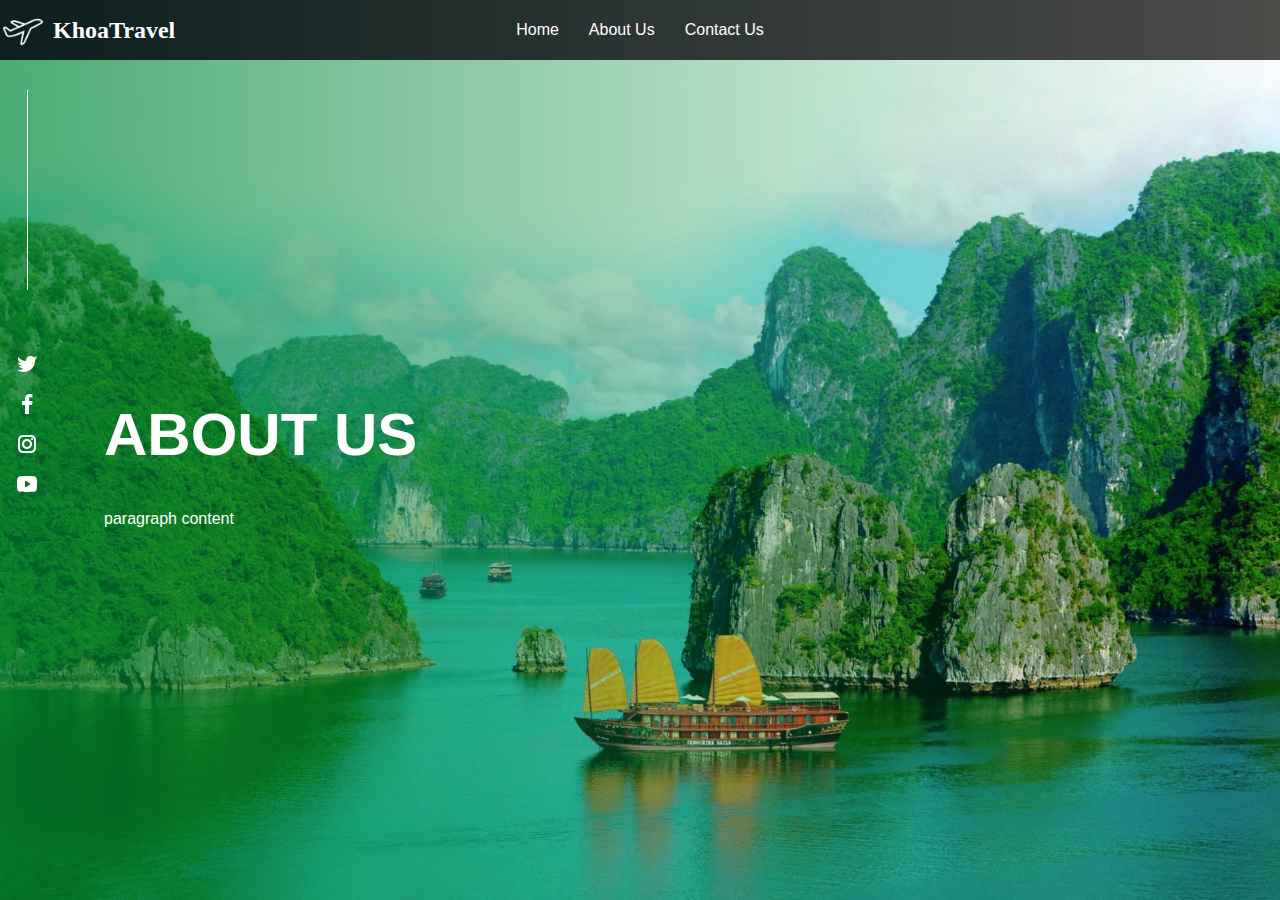
==== about_us.html @ 9407ffb7 "update navigate bar, init about us page" ====
<!DOCTYPE html>
<html lang="en">
<head>
  <meta charset="UTF-8">
  <title>About Us</title>
  <link rel="stylesheet" href="./about_us.css">
</head>
<body>
    <div class="wrapper">
        <nav class="navbar">
            <a href="./index.html" class="logo">
                <img src="./src/airplane-logo.png" alt="KhoaTravel Logo">
                <span>KhoaTravel</span>
            </a>
            <ul class="nav-links">
                <li><a href="./index.html">Home</a></li>
                <li><a href="./about_us.html">About Us</a></li>
                <li><a href="./contact_us.html">Contact Us</a></li>
            </ul>
        </nav>
        <div class="container">
            <div class="social-media-icon">
                <div class="vertical-line"></div>
                <ul class="list-social-media-icon">
                    <li><a href="https://twitter.com"><img class="icon" src="./src/twitter-icon.svg" alt="Twitter Icon"></a></li>
                    <li><a href="https://facebook.com"><img class="icon" src="./src/facebook-icon.svg" alt="Facebook Icon"></a></li>
                    <li><a href="https://instagram.com"><img class="icon" src="./src/instagram-icon.svg" alt="Instagram Icon"></a></li>
                    <li><a href="https://youtube.com"><img class="icon" src="./src/youtube-icon.svg" alt="Youtube Icon"></a></li>
                </ul>
            </div>
            <div class="introduce">
                <h1>ABOUT US</h1>
                <p>paragraph content</p>
                <!-- <button class="book-now-btn">BOOK NOW</button> -->
            </div>
        </div>
    </div>
<script src="./travel_recommendation.js"></script>
</body>
</html>
---- about_us.css ----
body {
    margin: 0;
    font-family: Arial, sans-serif;
}

.wrapper {
    display: flex;
    flex-direction: column;
    height: 100vh;
}

.navbar {
    display: flex;
    justify-content: center;
    align-items: center;
    padding: 10px 3px;
    background: linear-gradient(to right, #0C1F1E, #4B4B48);
    color: #fff;
    height: 40px;
}

.logo {
    display: flex;
    align-items: center;
    text-decoration: none;
    color: #fff;
    position: absolute;
    left: 3px;
}

.logo img {
    width: 40px; /* Kích thước logo */
    height: auto;
    margin-right: 10px;
}

.logo span {
    font-size: 24px;
    font-weight: bold;
    font-family: 'Georgia', serif;
}

.nav-links {
    list-style: none;
    display: flex;
    margin: 0;
    padding: 0;
}

.nav-links li {
    margin: 0 15px;
}

.nav-links a {
    text-decoration: none;
    color: #fff;
    font-size: 16px;
    font-weight: 500;
}

.nav-links a:hover {
    color: #01bc4c; /* Màu hover cho các link */
}

/* container */
.container {
    flex-grow: 1;
    background-image: linear-gradient(to right,#008937b3, rgba(223, 223, 223, 0)), url(./src/home-background.jpg);
    background-size: cover;
    background-position: center;
    background-repeat: no-repeat;
    display: flex;
    color: #fff;
}

.vertical-line {
    height: 200px;
    /* margin: 30px 20px; */
    width: 1px;
    background-color: white;
}

.list-social-media-icon{
    list-style: none;
    margin: 0;
    margin-top: 50px;
    padding: 0;
}

.list-social-media-icon li{
    margin: 12px 0;
}
.icon {
    filter: invert(0%) sepia(0%) saturate(0%) hue-rotate(93deg) brightness(103%) contrast(103%);
}

.icon:hover {
    filter: invert(54%) sepia(94%) saturate(2431%) hue-rotate(107deg) brightness(93%) contrast(99%); /* Màu khi hover */
}

.social-media-icon {
    display: flex;
    flex-direction: column; /* Sắp xếp các phần tử theo chiều dọc */
    align-items: center;
    padding: 30px 15px 0;
}

.introduce {
    max-width: 400px;
    display: flex;
    flex-direction: column;
    justify-content: center;
    padding-left: 50px;
}

h1 {
    font-size: 60px;
    line-height: 1.2;
    margin: 0 0 20px 0;
    font-weight: bold;
    text-transform: uppercase;
}

p {
    font-size: 16px;
    line-height: 1.5;
    margin-bottom: 30px;
}

.introduce button{
    background-color: #008937b3; /* Màu nút Search */
    color: #fff;
    border: none;
    padding: 10px 20px;
    border-radius: 5px;
    cursor: pointer;
    font-size: 14px;
    font-weight: bold;
    width:fit-content;
}

.introduce button:hover{
    background-color: #003f19b3; /* Màu khi hover nút */
}
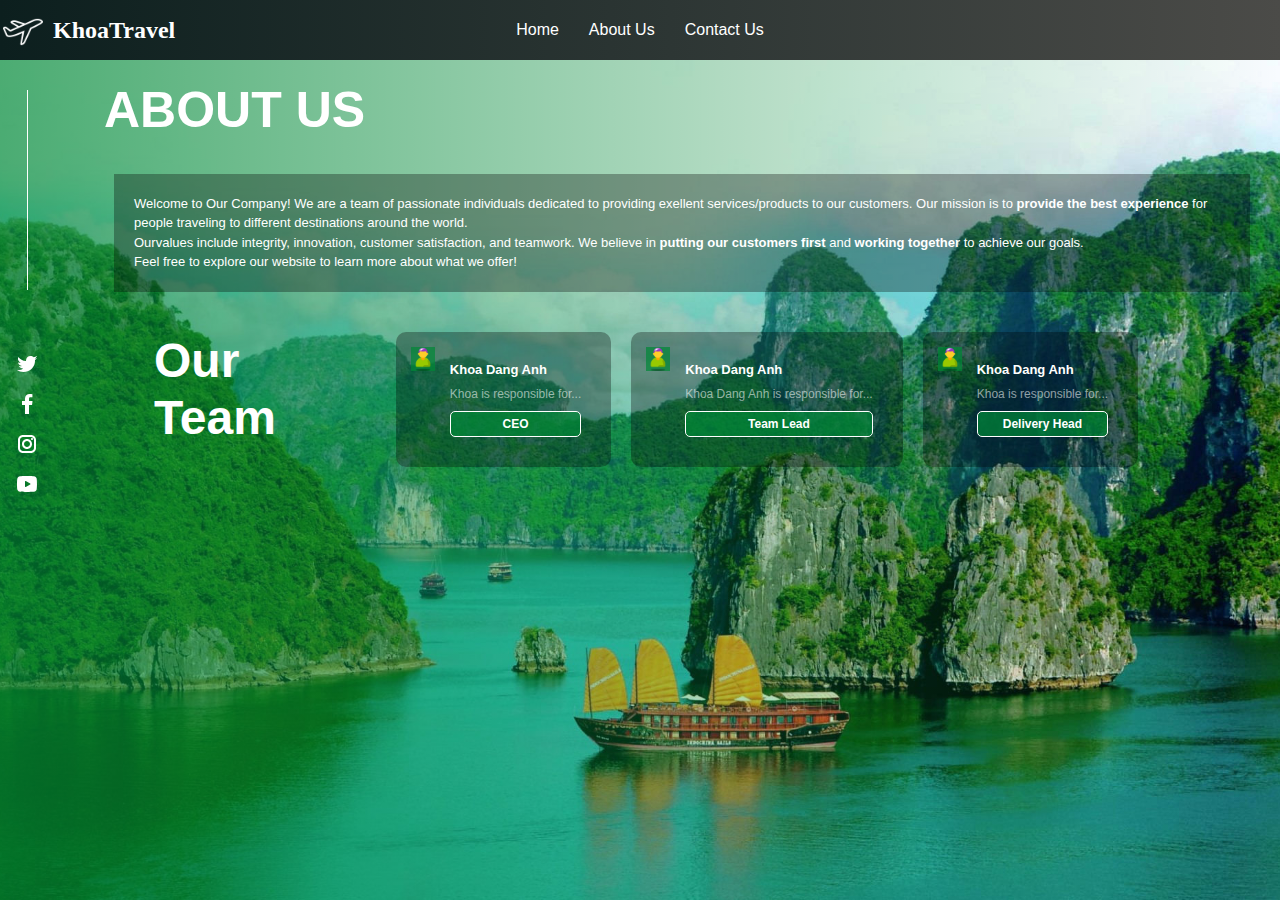
==== commit 609b00c6: "design page about us" ====
--- a/about_us.html
+++ b/about_us.html
@@ -29,9 +29,35 @@
                 </ul>
             </div>
             <div class="introduce">
-                <h1>ABOUT US</h1>
-                <p>paragraph content</p>
-                <!-- <button class="book-now-btn">BOOK NOW</button> -->
+                <h1 class="introduce-h1">ABOUT US</h1>
+                <p class="introduce-p">Welcome to Our Company! We are a team of passionate individuals dedicated to providing exellent services/products to our customers. Our mission is to <b>provide the best experience</b> for people traveling to different destinations around the world.<br>Ourvalues include integrity, innovation, customer satisfaction, and teamwork. We believe in <b>putting our customers first</b> and <b>working together</b> to achieve our goals.<br>Feel free to explore our website to learn more about what we offer!</p>
+                <div class="our-team">
+                    <h1 class="our-team-h1">Our<br>Team</h1>
+                    <div class="our-team-member">
+                        <img src="./src/person-icon.png" alt="Person Icon">
+                        <div class="our-team-member-name">
+                            <h2>Khoa Dang Anh</h2>
+                            <span>Khoa is responsible for...</span>
+                            <button>CEO</button>
+                        </div>
+                    </div>
+                    <div class="our-team-member">
+                        <img src="./src/person-icon.png" alt="Person Icon">
+                        <div class="our-team-member-name">
+                            <h2>Khoa Dang Anh</h2>
+                            <span>Khoa Dang Anh is responsible for...</span>
+                            <button>Team Lead</button>
+                        </div>
+                    </div>
+                    <div class="our-team-member">
+                        <img src="./src/person-icon.png" alt="Person Icon">
+                        <div class="our-team-member-name">
+                            <h2>Khoa Dang Anh</h2>
+                            <span>Khoa is responsible for...</span>
+                            <button>Delivery Head</button>
+                        </div>
+                    </div>
+                </div>
             </div>
         </div>
     </div>
--- a/about_us.css
+++ b/about_us.css
@@ -9,6 +9,7 @@
     height: 100vh;
 }
 
+/* navigate bar */
 .navbar {
     display: flex;
     justify-content: center;
@@ -73,6 +74,7 @@
     color: #fff;
 }
 
+/*social media icon*/
 .vertical-line {
     height: 200px;
     /* margin: 30px 20px; */
@@ -105,40 +107,90 @@
     padding: 30px 15px 0;
 }
 
+
+/* content */
 .introduce {
-    max-width: 400px;
     display: flex;
     flex-direction: column;
-    justify-content: center;
+    /* justify-content: center; */
     padding-left: 50px;
 }
 
-h1 {
-    font-size: 60px;
+.introduce-h1 {
+    font-size: 50px;
     line-height: 1.2;
-    margin: 0 0 20px 0;
+    /* margin: 0 0 20px 0; */
     font-weight: bold;
     text-transform: uppercase;
+    margin-top: 20px;
 }
 
-p {
-    font-size: 16px;
+.introduce-p {
+    background-color: #00000050;
+    font-size: 13px;
     line-height: 1.5;
-    margin-bottom: 30px;
+    padding: 20px;
+    margin: 0 30px 0px 10px;
 }
 
-.introduce button{
+.our-team {
+    display: flex;
+    margin-left: 50px;
+    margin-right: 30px;
+    margin-top: 40px;
+}
+
+.our-team-h1{
+    font-size: 48px;
+    line-height: 1.2;
+    font-weight: bold;
+    margin: 0 100px 0 0;
+}
+
+.our-team-member {
+    margin-left: 20px;
+    background-color: #00000050;
+    display: flex;
+    padding: 15px;
+    border-radius: 10px;
+}
+
+.our-team-member img{
+    width: 24px;
+    height: 24px;
+}
+
+.our-team-member-name {
+    margin: 15px;
+    display: flex;
+    flex-direction: column;
+}
+.our-team-member-name h2 {
+    font-size: 13px;
+    margin: 0;
+}
+
+.our-team-member-name span{
+    font-size: 12px;
+    color: #ffffff90;
+    margin: 10px 0;
+}
+
+button{
     background-color: #008937b3; /* Màu nút Search */
-    color: #fff;
-    border: none;
-    padding: 10px 20px;
+    color: #ffffff;
+    border-style: solid;
+    border-color: white;
+    border-width: 0.5px;
+    padding: 5px 0px;
     border-radius: 5px;
     cursor: pointer;
-    font-size: 14px;
+    font-size: 12px;
     font-weight: bold;
-    width:fit-content;
+    width: fit-content;
+    width: 100%;
 }
 
-.introduce button:hover{
+button:hover{
     background-color: #003f19b3; /* Màu khi hover nút */
 }